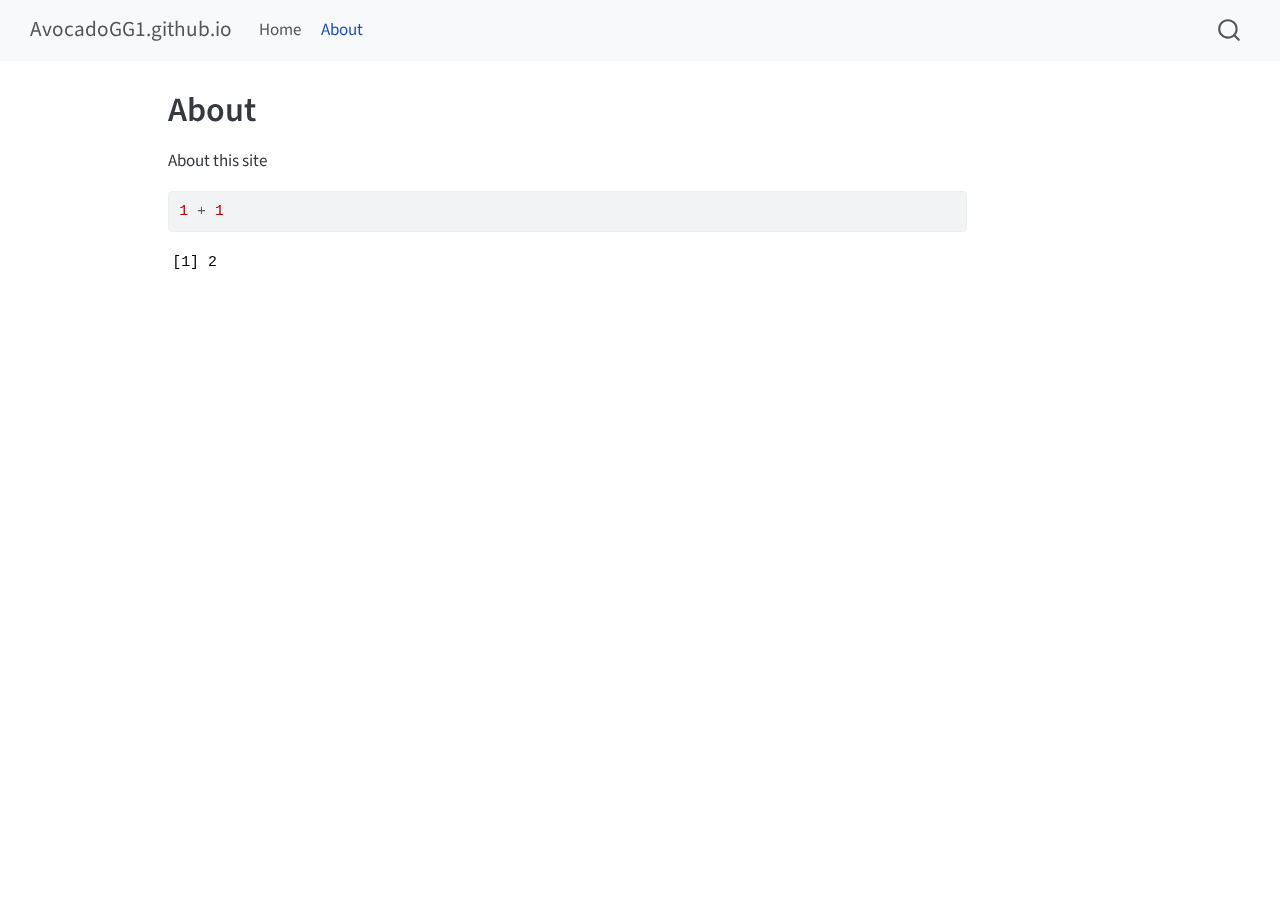
==== docs/about.html @ 83a60359 "initial commit" ====
<!DOCTYPE html>
<html xmlns="http://www.w3.org/1999/xhtml" lang="en" xml:lang="en"><head>

<meta charset="utf-8">
<meta name="generator" content="quarto-1.5.57">

<meta name="viewport" content="width=device-width, initial-scale=1.0, user-scalable=yes">


<title>About – AvocadoGG1.github.io</title>
<style>
code{white-space: pre-wrap;}
span.smallcaps{font-variant: small-caps;}
div.columns{display: flex; gap: min(4vw, 1.5em);}
div.column{flex: auto; overflow-x: auto;}
div.hanging-indent{margin-left: 1.5em; text-indent: -1.5em;}
ul.task-list{list-style: none;}
ul.task-list li input[type="checkbox"] {
  width: 0.8em;
  margin: 0 0.8em 0.2em -1em; /* quarto-specific, see https://github.com/quarto-dev/quarto-cli/issues/4556 */ 
  vertical-align: middle;
}
/* CSS for syntax highlighting */
pre > code.sourceCode { white-space: pre; position: relative; }
pre > code.sourceCode > span { line-height: 1.25; }
pre > code.sourceCode > span:empty { height: 1.2em; }
.sourceCode { overflow: visible; }
code.sourceCode > span { color: inherit; text-decoration: inherit; }
div.sourceCode { margin: 1em 0; }
pre.sourceCode { margin: 0; }
@media screen {
div.sourceCode { overflow: auto; }
}
@media print {
pre > code.sourceCode { white-space: pre-wrap; }
pre > code.sourceCode > span { display: inline-block; text-indent: -5em; padding-left: 5em; }
}
pre.numberSource code
  { counter-reset: source-line 0; }
pre.numberSource code > span
  { position: relative; left: -4em; counter-increment: source-line; }
pre.numberSource code > span > a:first-child::before
  { content: counter(source-line);
    position: relative; left: -1em; text-align: right; vertical-align: baseline;
    border: none; display: inline-block;
    -webkit-touch-callout: none; -webkit-user-select: none;
    -khtml-user-select: none; -moz-user-select: none;
    -ms-user-select: none; user-select: none;
    padding: 0 4px; width: 4em;
  }
pre.numberSource { margin-left: 3em;  padding-left: 4px; }
div.sourceCode
  {   }
@media screen {
pre > code.sourceCode > span > a:first-child::before { text-decoration: underline; }
}
</style>


<script src="site_libs/quarto-nav/quarto-nav.js"></script>
<script src="site_libs/quarto-nav/headroom.min.js"></script>
<script src="site_libs/clipboard/clipboard.min.js"></script>
<script src="site_libs/quarto-search/autocomplete.umd.js"></script>
<script src="site_libs/quarto-search/fuse.min.js"></script>
<script src="site_libs/quarto-search/quarto-search.js"></script>
<meta name="quarto:offset" content="./">
<script src="site_libs/quarto-html/quarto.js"></script>
<script src="site_libs/quarto-html/popper.min.js"></script>
<script src="site_libs/quarto-html/tippy.umd.min.js"></script>
<script src="site_libs/quarto-html/anchor.min.js"></script>
<link href="site_libs/quarto-html/tippy.css" rel="stylesheet">
<link href="site_libs/quarto-html/quarto-syntax-highlighting.css" rel="stylesheet" id="quarto-text-highlighting-styles">
<script src="site_libs/bootstrap/bootstrap.min.js"></script>
<link href="site_libs/bootstrap/bootstrap-icons.css" rel="stylesheet">
<link href="site_libs/bootstrap/bootstrap.min.css" rel="stylesheet" id="quarto-bootstrap" data-mode="light">
<script id="quarto-search-options" type="application/json">{
  "location": "navbar",
  "copy-button": false,
  "collapse-after": 3,
  "panel-placement": "end",
  "type": "overlay",
  "limit": 50,
  "keyboard-shortcut": [
    "f",
    "/",
    "s"
  ],
  "show-item-context": false,
  "language": {
    "search-no-results-text": "No results",
    "search-matching-documents-text": "matching documents",
    "search-copy-link-title": "Copy link to search",
    "search-hide-matches-text": "Hide additional matches",
    "search-more-match-text": "more match in this document",
    "search-more-matches-text": "more matches in this document",
    "search-clear-button-title": "Clear",
    "search-text-placeholder": "",
    "search-detached-cancel-button-title": "Cancel",
    "search-submit-button-title": "Submit",
    "search-label": "Search"
  }
}</script>


<link rel="stylesheet" href="styles.css">
</head>

<body class="nav-fixed">

<div id="quarto-search-results"></div>
  <header id="quarto-header" class="headroom fixed-top">
    <nav class="navbar navbar-expand-lg " data-bs-theme="dark">
      <div class="navbar-container container-fluid">
      <div class="navbar-brand-container mx-auto">
    <a class="navbar-brand" href="./index.html">
    <span class="navbar-title">AvocadoGG1.github.io</span>
    </a>
  </div>
            <div id="quarto-search" class="" title="Search"></div>
          <button class="navbar-toggler" type="button" data-bs-toggle="collapse" data-bs-target="#navbarCollapse" aria-controls="navbarCollapse" role="menu" aria-expanded="false" aria-label="Toggle navigation" onclick="if (window.quartoToggleHeadroom) { window.quartoToggleHeadroom(); }">
  <span class="navbar-toggler-icon"></span>
</button>
          <div class="collapse navbar-collapse" id="navbarCollapse">
            <ul class="navbar-nav navbar-nav-scroll me-auto">
  <li class="nav-item">
    <a class="nav-link" href="./index.html"> 
<span class="menu-text">Home</span></a>
  </li>  
  <li class="nav-item">
    <a class="nav-link active" href="./about.html" aria-current="page"> 
<span class="menu-text">About</span></a>
  </li>  
</ul>
          </div> <!-- /navcollapse -->
            <div class="quarto-navbar-tools">
</div>
      </div> <!-- /container-fluid -->
    </nav>
</header>
<!-- content -->
<div id="quarto-content" class="quarto-container page-columns page-rows-contents page-layout-article page-navbar">
<!-- sidebar -->
<!-- margin-sidebar -->
    <div id="quarto-margin-sidebar" class="sidebar margin-sidebar zindex-bottom">
        
    </div>
<!-- main -->
<main class="content" id="quarto-document-content">

<header id="title-block-header" class="quarto-title-block default">
<div class="quarto-title">
<h1 class="title">About</h1>
</div>



<div class="quarto-title-meta">

    
  
    
  </div>
  


</header>


<p>About this site</p>
<div class="cell">
<div class="sourceCode cell-code" id="cb1"><pre class="sourceCode r code-with-copy"><code class="sourceCode r"><span id="cb1-1"><a href="#cb1-1" aria-hidden="true" tabindex="-1"></a><span class="dv">1</span> <span class="sc">+</span> <span class="dv">1</span></span></code><button title="Copy to Clipboard" class="code-copy-button"><i class="bi"></i></button></pre></div>
<div class="cell-output cell-output-stdout">
<pre><code>[1] 2</code></pre>
</div>
</div>



</main> <!-- /main -->
<script id="quarto-html-after-body" type="application/javascript">
window.document.addEventListener("DOMContentLoaded", function (event) {
  const toggleBodyColorMode = (bsSheetEl) => {
    const mode = bsSheetEl.getAttribute("data-mode");
    const bodyEl = window.document.querySelector("body");
    if (mode === "dark") {
      bodyEl.classList.add("quarto-dark");
      bodyEl.classList.remove("quarto-light");
    } else {
      bodyEl.classList.add("quarto-light");
      bodyEl.classList.remove("quarto-dark");
    }
  }
  const toggleBodyColorPrimary = () => {
    const bsSheetEl = window.document.querySelector("link#quarto-bootstrap");
    if (bsSheetEl) {
      toggleBodyColorMode(bsSheetEl);
    }
  }
  toggleBodyColorPrimary();  
  const icon = "";
  const anchorJS = new window.AnchorJS();
  anchorJS.options = {
    placement: 'right',
    icon: icon
  };
  anchorJS.add('.anchored');
  const isCodeAnnotation = (el) => {
    for (const clz of el.classList) {
      if (clz.startsWith('code-annotation-')) {                     
        return true;
      }
    }
    return false;
  }
  const onCopySuccess = function(e) {
    // button target
    const button = e.trigger;
    // don't keep focus
    button.blur();
    // flash "checked"
    button.classList.add('code-copy-button-checked');
    var currentTitle = button.getAttribute("title");
    button.setAttribute("title", "Copied!");
    let tooltip;
    if (window.bootstrap) {
      button.setAttribute("data-bs-toggle", "tooltip");
      button.setAttribute("data-bs-placement", "left");
      button.setAttribute("data-bs-title", "Copied!");
      tooltip = new bootstrap.Tooltip(button, 
        { trigger: "manual", 
          customClass: "code-copy-button-tooltip",
          offset: [0, -8]});
      tooltip.show();    
    }
    setTimeout(function() {
      if (tooltip) {
        tooltip.hide();
        button.removeAttribute("data-bs-title");
        button.removeAttribute("data-bs-toggle");
        button.removeAttribute("data-bs-placement");
      }
      button.setAttribute("title", currentTitle);
      button.classList.remove('code-copy-button-checked');
    }, 1000);
    // clear code selection
    e.clearSelection();
  }
  const getTextToCopy = function(trigger) {
      const codeEl = trigger.previousElementSibling.cloneNode(true);
      for (const childEl of codeEl.children) {
        if (isCodeAnnotation(childEl)) {
          childEl.remove();
        }
      }
      return codeEl.innerText;
  }
  const clipboard = new window.ClipboardJS('.code-copy-button:not([data-in-quarto-modal])', {
    text: getTextToCopy
  });
  clipboard.on('success', onCopySuccess);
  if (window.document.getElementById('quarto-embedded-source-code-modal')) {
    // For code content inside modals, clipBoardJS needs to be initialized with a container option
    // TODO: Check when it could be a function (https://github.com/zenorocha/clipboard.js/issues/860)
    const clipboardModal = new window.ClipboardJS('.code-copy-button[data-in-quarto-modal]', {
      text: getTextToCopy,
      container: window.document.getElementById('quarto-embedded-source-code-modal')
    });
    clipboardModal.on('success', onCopySuccess);
  }
    var localhostRegex = new RegExp(/^(?:http|https):\/\/localhost\:?[0-9]*\//);
    var mailtoRegex = new RegExp(/^mailto:/);
      var filterRegex = new RegExp('/' + window.location.host + '/');
    var isInternal = (href) => {
        return filterRegex.test(href) || localhostRegex.test(href) || mailtoRegex.test(href);
    }
    // Inspect non-navigation links and adorn them if external
 	var links = window.document.querySelectorAll('a[href]:not(.nav-link):not(.navbar-brand):not(.toc-action):not(.sidebar-link):not(.sidebar-item-toggle):not(.pagination-link):not(.no-external):not([aria-hidden]):not(.dropdown-item):not(.quarto-navigation-tool):not(.about-link)');
    for (var i=0; i<links.length; i++) {
      const link = links[i];
      if (!isInternal(link.href)) {
        // undo the damage that might have been done by quarto-nav.js in the case of
        // links that we want to consider external
        if (link.dataset.originalHref !== undefined) {
          link.href = link.dataset.originalHref;
        }
      }
    }
  function tippyHover(el, contentFn, onTriggerFn, onUntriggerFn) {
    const config = {
      allowHTML: true,
      maxWidth: 500,
      delay: 100,
      arrow: false,
      appendTo: function(el) {
          return el.parentElement;
      },
      interactive: true,
      interactiveBorder: 10,
      theme: 'quarto',
      placement: 'bottom-start',
    };
    if (contentFn) {
      config.content = contentFn;
    }
    if (onTriggerFn) {
      config.onTrigger = onTriggerFn;
    }
    if (onUntriggerFn) {
      config.onUntrigger = onUntriggerFn;
    }
    window.tippy(el, config); 
  }
  const noterefs = window.document.querySelectorAll('a[role="doc-noteref"]');
  for (var i=0; i<noterefs.length; i++) {
    const ref = noterefs[i];
    tippyHover(ref, function() {
      // use id or data attribute instead here
      let href = ref.getAttribute('data-footnote-href') || ref.getAttribute('href');
      try { href = new URL(href).hash; } catch {}
      const id = href.replace(/^#\/?/, "");
      const note = window.document.getElementById(id);
      if (note) {
        return note.innerHTML;
      } else {
        return "";
      }
    });
  }
  const xrefs = window.document.querySelectorAll('a.quarto-xref');
  const processXRef = (id, note) => {
    // Strip column container classes
    const stripColumnClz = (el) => {
      el.classList.remove("page-full", "page-columns");
      if (el.children) {
        for (const child of el.children) {
          stripColumnClz(child);
        }
      }
    }
    stripColumnClz(note)
    if (id === null || id.startsWith('sec-')) {
      // Special case sections, only their first couple elements
      const container = document.createElement("div");
      if (note.children && note.children.length > 2) {
        container.appendChild(note.children[0].cloneNode(true));
        for (let i = 1; i < note.children.length; i++) {
          const child = note.children[i];
          if (child.tagName === "P" && child.innerText === "") {
            continue;
          } else {
            container.appendChild(child.cloneNode(true));
            break;
          }
        }
        if (window.Quarto?.typesetMath) {
          window.Quarto.typesetMath(container);
        }
        return container.innerHTML
      } else {
        if (window.Quarto?.typesetMath) {
          window.Quarto.typesetMath(note);
        }
        return note.innerHTML;
      }
    } else {
      // Remove any anchor links if they are present
      const anchorLink = note.querySelector('a.anchorjs-link');
      if (anchorLink) {
        anchorLink.remove();
      }
      if (window.Quarto?.typesetMath) {
        window.Quarto.typesetMath(note);
      }
      // TODO in 1.5, we should make sure this works without a callout special case
      if (note.classList.contains("callout")) {
        return note.outerHTML;
      } else {
        return note.innerHTML;
      }
    }
  }
  for (var i=0; i<xrefs.length; i++) {
    const xref = xrefs[i];
    tippyHover(xref, undefined, function(instance) {
      instance.disable();
      let url = xref.getAttribute('href');
      let hash = undefined; 
      if (url.startsWith('#')) {
        hash = url;
      } else {
        try { hash = new URL(url).hash; } catch {}
      }
      if (hash) {
        const id = hash.replace(/^#\/?/, "");
        const note = window.document.getElementById(id);
        if (note !== null) {
          try {
            const html = processXRef(id, note.cloneNode(true));
            instance.setContent(html);
          } finally {
            instance.enable();
            instance.show();
          }
        } else {
          // See if we can fetch this
          fetch(url.split('#')[0])
          .then(res => res.text())
          .then(html => {
            const parser = new DOMParser();
            const htmlDoc = parser.parseFromString(html, "text/html");
            const note = htmlDoc.getElementById(id);
            if (note !== null) {
              const html = processXRef(id, note);
              instance.setContent(html);
            } 
          }).finally(() => {
            instance.enable();
            instance.show();
          });
        }
      } else {
        // See if we can fetch a full url (with no hash to target)
        // This is a special case and we should probably do some content thinning / targeting
        fetch(url)
        .then(res => res.text())
        .then(html => {
          const parser = new DOMParser();
          const htmlDoc = parser.parseFromString(html, "text/html");
          const note = htmlDoc.querySelector('main.content');
          if (note !== null) {
            // This should only happen for chapter cross references
            // (since there is no id in the URL)
            // remove the first header
            if (note.children.length > 0 && note.children[0].tagName === "HEADER") {
              note.children[0].remove();
            }
            const html = processXRef(null, note);
            instance.setContent(html);
          } 
        }).finally(() => {
          instance.enable();
          instance.show();
        });
      }
    }, function(instance) {
    });
  }
      let selectedAnnoteEl;
      const selectorForAnnotation = ( cell, annotation) => {
        let cellAttr = 'data-code-cell="' + cell + '"';
        let lineAttr = 'data-code-annotation="' +  annotation + '"';
        const selector = 'span[' + cellAttr + '][' + lineAttr + ']';
        return selector;
      }
      const selectCodeLines = (annoteEl) => {
        const doc = window.document;
        const targetCell = annoteEl.getAttribute("data-target-cell");
        const targetAnnotation = annoteEl.getAttribute("data-target-annotation");
        const annoteSpan = window.document.querySelector(selectorForAnnotation(targetCell, targetAnnotation));
        const lines = annoteSpan.getAttribute("data-code-lines").split(",");
        const lineIds = lines.map((line) => {
          return targetCell + "-" + line;
        })
        let top = null;
        let height = null;
        let parent = null;
        if (lineIds.length > 0) {
            //compute the position of the single el (top and bottom and make a div)
            const el = window.document.getElementById(lineIds[0]);
            top = el.offsetTop;
            height = el.offsetHeight;
            parent = el.parentElement.parentElement;
          if (lineIds.length > 1) {
            const lastEl = window.document.getElementById(lineIds[lineIds.length - 1]);
            const bottom = lastEl.offsetTop + lastEl.offsetHeight;
            height = bottom - top;
          }
          if (top !== null && height !== null && parent !== null) {
            // cook up a div (if necessary) and position it 
            let div = window.document.getElementById("code-annotation-line-highlight");
            if (div === null) {
              div = window.document.createElement("div");
              div.setAttribute("id", "code-annotation-line-highlight");
              div.style.position = 'absolute';
              parent.appendChild(div);
            }
            div.style.top = top - 2 + "px";
            div.style.height = height + 4 + "px";
            div.style.left = 0;
            let gutterDiv = window.document.getElementById("code-annotation-line-highlight-gutter");
            if (gutterDiv === null) {
              gutterDiv = window.document.createElement("div");
              gutterDiv.setAttribute("id", "code-annotation-line-highlight-gutter");
              gutterDiv.style.position = 'absolute';
              const codeCell = window.document.getElementById(targetCell);
              const gutter = codeCell.querySelector('.code-annotation-gutter');
              gutter.appendChild(gutterDiv);
            }
            gutterDiv.style.top = top - 2 + "px";
            gutterDiv.style.height = height + 4 + "px";
          }
          selectedAnnoteEl = annoteEl;
        }
      };
      const unselectCodeLines = () => {
        const elementsIds = ["code-annotation-line-highlight", "code-annotation-line-highlight-gutter"];
        elementsIds.forEach((elId) => {
          const div = window.document.getElementById(elId);
          if (div) {
            div.remove();
          }
        });
        selectedAnnoteEl = undefined;
      };
        // Handle positioning of the toggle
    window.addEventListener(
      "resize",
      throttle(() => {
        elRect = undefined;
        if (selectedAnnoteEl) {
          selectCodeLines(selectedAnnoteEl);
        }
      }, 10)
    );
    function throttle(fn, ms) {
    let throttle = false;
    let timer;
      return (...args) => {
        if(!throttle) { // first call gets through
            fn.apply(this, args);
            throttle = true;
        } else { // all the others get throttled
            if(timer) clearTimeout(timer); // cancel #2
            timer = setTimeout(() => {
              fn.apply(this, args);
              timer = throttle = false;
            }, ms);
        }
      };
    }
      // Attach click handler to the DT
      const annoteDls = window.document.querySelectorAll('dt[data-target-cell]');
      for (const annoteDlNode of annoteDls) {
        annoteDlNode.addEventListener('click', (event) => {
          const clickedEl = event.target;
          if (clickedEl !== selectedAnnoteEl) {
            unselectCodeLines();
            const activeEl = window.document.querySelector('dt[data-target-cell].code-annotation-active');
            if (activeEl) {
              activeEl.classList.remove('code-annotation-active');
            }
            selectCodeLines(clickedEl);
            clickedEl.classList.add('code-annotation-active');
          } else {
            // Unselect the line
            unselectCodeLines();
            clickedEl.classList.remove('code-annotation-active');
          }
        });
      }
  const findCites = (el) => {
    const parentEl = el.parentElement;
    if (parentEl) {
      const cites = parentEl.dataset.cites;
      if (cites) {
        return {
          el,
          cites: cites.split(' ')
        };
      } else {
        return findCites(el.parentElement)
      }
    } else {
      return undefined;
    }
  };
  var bibliorefs = window.document.querySelectorAll('a[role="doc-biblioref"]');
  for (var i=0; i<bibliorefs.length; i++) {
    const ref = bibliorefs[i];
    const citeInfo = findCites(ref);
    if (citeInfo) {
      tippyHover(citeInfo.el, function() {
        var popup = window.document.createElement('div');
        citeInfo.cites.forEach(function(cite) {
          var citeDiv = window.document.createElement('div');
          citeDiv.classList.add('hanging-indent');
          citeDiv.classList.add('csl-entry');
          var biblioDiv = window.document.getElementById('ref-' + cite);
          if (biblioDiv) {
            citeDiv.innerHTML = biblioDiv.innerHTML;
          }
          popup.appendChild(citeDiv);
        });
        return popup.innerHTML;
      });
    }
  }
});
</script>
</div> <!-- /content -->




</body></html>
---- docs/site_libs/quarto-html/tippy.css ----
.tippy-box[data-animation=fade][data-state=hidden]{opacity:0}[data-tippy-root]{max-width:calc(100vw - 10px)}.tippy-box{position:relative;background-color:#333;color:#fff;border-radius:4px;font-size:14px;line-height:1.4;white-space:normal;outline:0;transition-property:transform,visibility,opacity}.tippy-box[data-placement^=top]>.tippy-arrow{bottom:0}.tippy-box[data-placement^=top]>.tippy-arrow:before{bottom:-7px;left:0;border-width:8px 8px 0;border-top-color:initial;transform-origin:center top}.tippy-box[data-placement^=bottom]>.tippy-arrow{top:0}.tippy-box[data-placement^=bottom]>.tippy-arrow:before{top:-7px;left:0;border-width:0 8px 8px;border-bottom-color:initial;transform-origin:center bottom}.tippy-box[data-placement^=left]>.tippy-arrow{right:0}.tippy-box[data-placement^=left]>.tippy-arrow:before{border-width:8px 0 8px 8px;border-left-color:initial;right:-7px;transform-origin:center left}.tippy-box[data-placement^=right]>.tippy-arrow{left:0}.tippy-box[data-placement^=right]>.tippy-arrow:before{left:-7px;border-width:8px 8px 8px 0;border-right-color:initial;transform-origin:center right}.tippy-box[data-inertia][data-state=visible]{transition-timing-function:cubic-bezier(.54,1.5,.38,1.11)}.tippy-arrow{width:16px;height:16px;color:#333}.tippy-arrow:before{content:"";position:absolute;border-color:transparent;border-style:solid}.tippy-content{position:relative;padding:5px 9px;z-index:1}
---- docs/site_libs/quarto-html/quarto-syntax-highlighting.css ----
/* quarto syntax highlight colors */
:root {
  --quarto-hl-ot-color: #003B4F;
  --quarto-hl-at-color: #657422;
  --quarto-hl-ss-color: #20794D;
  --quarto-hl-an-color: #5E5E5E;
  --quarto-hl-fu-color: #4758AB;
  --quarto-hl-st-color: #20794D;
  --quarto-hl-cf-color: #003B4F;
  --quarto-hl-op-color: #5E5E5E;
  --quarto-hl-er-color: #AD0000;
  --quarto-hl-bn-color: #AD0000;
  --quarto-hl-al-color: #AD0000;
  --quarto-hl-va-color: #111111;
  --quarto-hl-bu-color: inherit;
  --quarto-hl-ex-color: inherit;
  --quarto-hl-pp-color: #AD0000;
  --quarto-hl-in-color: #5E5E5E;
  --quarto-hl-vs-color: #20794D;
  --quarto-hl-wa-color: #5E5E5E;
  --quarto-hl-do-color: #5E5E5E;
  --quarto-hl-im-color: #00769E;
  --quarto-hl-ch-color: #20794D;
  --quarto-hl-dt-color: #AD0000;
  --quarto-hl-fl-color: #AD0000;
  --quarto-hl-co-color: #5E5E5E;
  --quarto-hl-cv-color: #5E5E5E;
  --quarto-hl-cn-color: #8f5902;
  --quarto-hl-sc-color: #5E5E5E;
  --quarto-hl-dv-color: #AD0000;
  --quarto-hl-kw-color: #003B4F;
}

/* other quarto variables */
:root {
  --quarto-font-monospace: SFMono-Regular, Menlo, Monaco, Consolas, "Liberation Mono", "Courier New", monospace;
}

pre > code.sourceCode > span {
  color: #003B4F;
}

code span {
  color: #003B4F;
}

code.sourceCode > span {
  color: #003B4F;
}

div.sourceCode,
div.sourceCode pre.sourceCode {
  color: #003B4F;
}

code span.ot {
  color: #003B4F;
  font-style: inherit;
}

code span.at {
  color: #657422;
  font-style: inherit;
}

code span.ss {
  color: #20794D;
  font-style: inherit;
}

code span.an {
  color: #5E5E5E;
  font-style: inherit;
}

code span.fu {
  color: #4758AB;
  font-style: inherit;
}

code span.st {
  color: #20794D;
  font-style: inherit;
}

code span.cf {
  color: #003B4F;
  font-weight: bold;
  font-style: inherit;
}

code span.op {
  color: #5E5E5E;
  font-style: inherit;
}

code span.er {
  color: #AD0000;
  font-style: inherit;
}

code span.bn {
  color: #AD0000;
  font-style: inherit;
}

code span.al {
  color: #AD0000;
  font-style: inherit;
}

code span.va {
  color: #111111;
  font-style: inherit;
}

code span.bu {
  font-style: inherit;
}

code span.ex {
  font-style: inherit;
}

code span.pp {
  color: #AD0000;
  font-style: inherit;
}

code span.in {
  color: #5E5E5E;
  font-style: inherit;
}

code span.vs {
  color: #20794D;
  font-style: inherit;
}

code span.wa {
  color: #5E5E5E;
  font-style: italic;
}

code span.do {
  color: #5E5E5E;
  font-style: italic;
}

code span.im {
  color: #00769E;
  font-style: inherit;
}

code span.ch {
  color: #20794D;
  font-style: inherit;
}

code span.dt {
  color: #AD0000;
  font-style: inherit;
}

code span.fl {
  color: #AD0000;
  font-style: inherit;
}

code span.co {
  color: #5E5E5E;
  font-style: inherit;
}

code span.cv {
  color: #5E5E5E;
  font-style: italic;
}

code span.cn {
  color: #8f5902;
  font-style: inherit;
}

code span.sc {
  color: #5E5E5E;
  font-style: inherit;
}

code span.dv {
  color: #AD0000;
  font-style: inherit;
}

code span.kw {
  color: #003B4F;
  font-weight: bold;
  font-style: inherit;
}

.prevent-inlining {
  content: "</";
}

/*# sourceMappingURL=debc5d5d77c3f9108843748ff7464032.css.map */
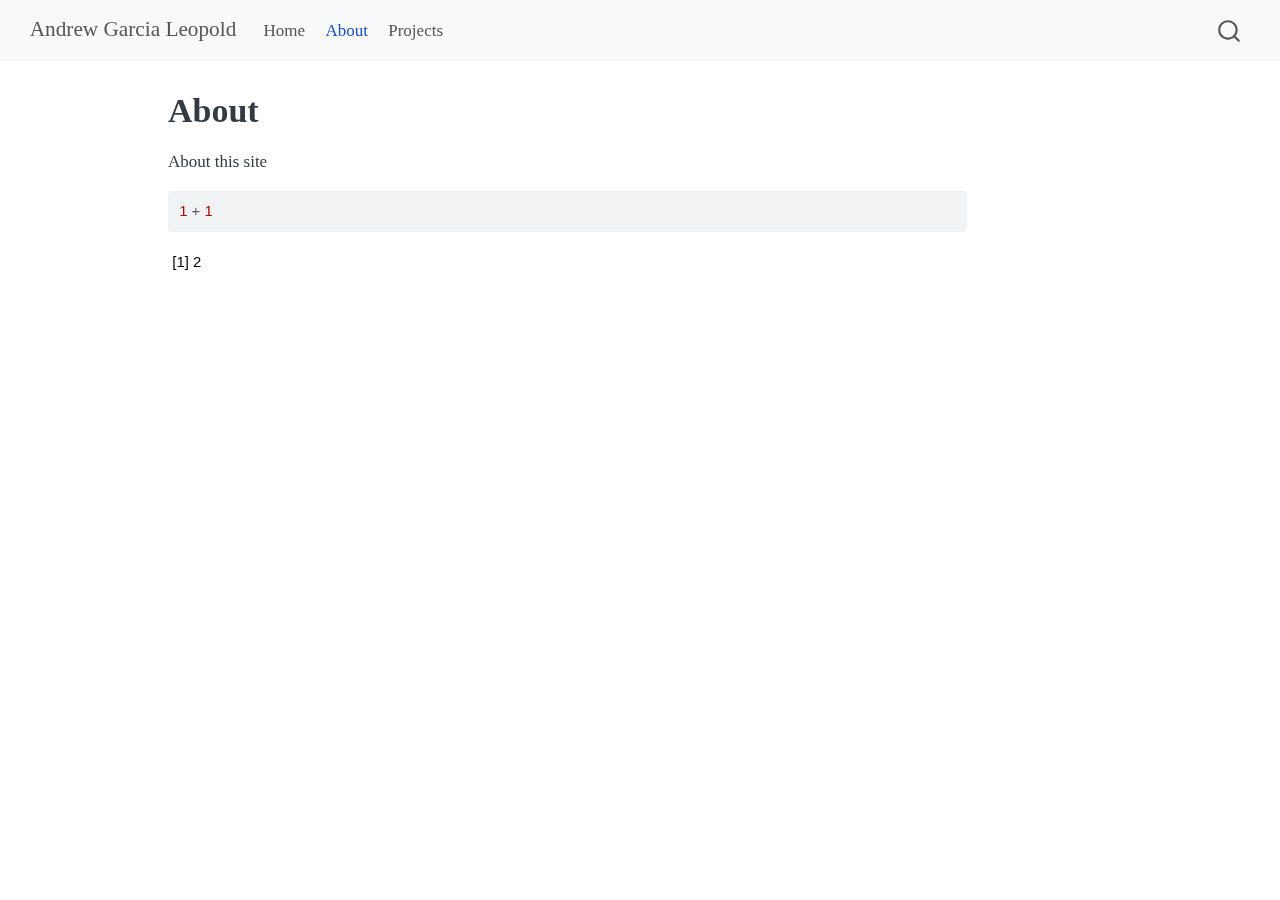
==== commit 4bc6a252: "in-progress home page, blog page added" ====
--- a/docs/about.html
+++ b/docs/about.html
@@ -7,7 +7,7 @@
 <meta name="viewport" content="width=device-width, initial-scale=1.0, user-scalable=yes">
 
 
-<title>About – AvocadoGG1.github.io</title>
+<title>About – Andrew Garcia Leopold</title>
 <style>
 code{white-space: pre-wrap;}
 span.smallcaps{font-variant: small-caps;}
@@ -113,7 +113,7 @@
       <div class="navbar-container container-fluid">
       <div class="navbar-brand-container mx-auto">
     <a class="navbar-brand" href="./index.html">
-    <span class="navbar-title">AvocadoGG1.github.io</span>
+    <span class="navbar-title">Andrew Garcia Leopold</span>
     </a>
   </div>
             <div id="quarto-search" class="" title="Search"></div>
@@ -129,6 +129,10 @@
   <li class="nav-item">
     <a class="nav-link active" href="./about.html" aria-current="page"> 
 <span class="menu-text">About</span></a>
+  </li>  
+  <li class="nav-item">
+    <a class="nav-link" href="./projects.html"> 
+<span class="menu-text">Projects</span></a>
   </li>  
 </ul>
           </div> <!-- /navcollapse -->
